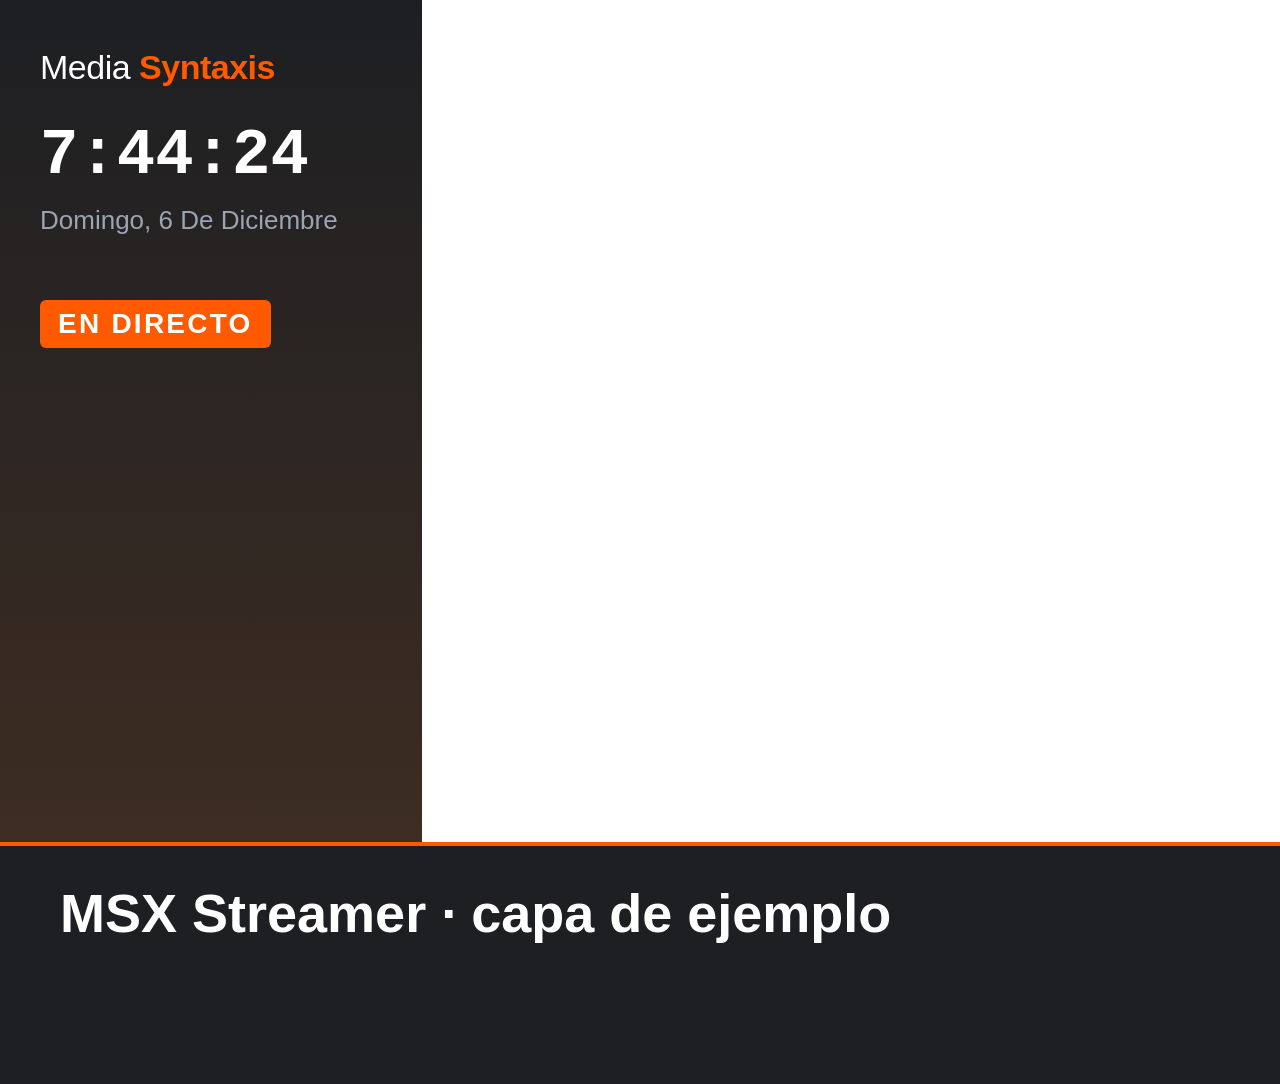
==== streamer/static/capa-ejemplo.html @ 3063beb5 "Fase 2 (0.2.0): composición por flujo con reencuadre y hasta dos capas HTML5 - composiciones (una po" ====
<!doctype html>
<html lang="es"><head><meta charset="utf-8"><title>Capa de ejemplo · MSX Streamer</title>
<!-- Capa HTML5 de ejemplo para probar la composición: L-bar (izquierda y abajo) con reloj y rótulo
     que se desplaza. El fondo es transparente: lo que no se pinta deja ver el vídeo. Pensada para
     el preajuste "L 78 % arriba a la derecha" (vídeo en x=422, y=0, 1498x842). -->
<style>
html,body{margin:0;width:1920px;height:1080px;background:transparent;overflow:hidden;font-family:Montserrat,"Helvetica Neue",Arial,sans-serif}
#izq{position:absolute;left:0;top:0;width:422px;height:842px;background:linear-gradient(180deg,rgba(15,17,21,.94),rgba(40,22,10,.9))}
#marca{position:absolute;left:40px;top:48px;color:#fff;font-size:34px;letter-spacing:-.5px}
#marca b{color:#FF5A00}
#reloj{position:absolute;left:40px;top:120px;color:#fff;font:600 64px "JetBrains Mono",Menlo,monospace}
#fecha{position:absolute;left:40px;top:205px;color:#9aa4b5;font-size:26px;text-transform:capitalize}
#vivo{position:absolute;left:40px;top:300px;padding:8px 18px;background:#FF5A00;color:#fff;font-weight:800;font-size:28px;border-radius:6px;letter-spacing:.08em}
#abajo{position:absolute;left:0;top:842px;width:1920px;height:238px;background:rgba(15,17,21,.94);border-top:4px solid #FF5A00}
#titulo{position:absolute;left:60px;top:36px;color:#fff;font-size:54px;font-weight:800}
#cinta{position:absolute;top:150px;white-space:nowrap;color:#e6e9ef;font-size:40px;will-change:transform}
</style></head>
<body>
<div id="izq"><div id="marca">Media <b>Syntaxis</b></div><div id="reloj"></div><div id="fecha"></div><div id="vivo">EN DIRECTO</div></div>
<div id="abajo"><div id="titulo">MSX Streamer · capa de ejemplo</div>
<div id="cinta">Composición en el Z8 · vídeo reencuadrado + capa HTML5 con transparencia · codificado con NVENC · &nbsp;&nbsp;&nbsp; Composición en el Z8 · vídeo reencuadrado + capa HTML5 con transparencia · codificado con NVENC ·</div></div>
<script>
const reloj = document.getElementById("reloj"), fecha = document.getElementById("fecha"), cinta = document.getElementById("cinta");
let x = 1920;
function paso() {
  const d = new Date();
  reloj.textContent = d.toLocaleTimeString("es-ES");
  fecha.textContent = d.toLocaleDateString("es-ES", {weekday: "long", day: "numeric", month: "long"});
  x -= 3; if (x < -cinta.offsetWidth / 2) x = 0;
  cinta.style.transform = `translateX(${x}px)`;
  requestAnimationFrame(paso);
}
requestAnimationFrame(paso);
</script>
</body></html>
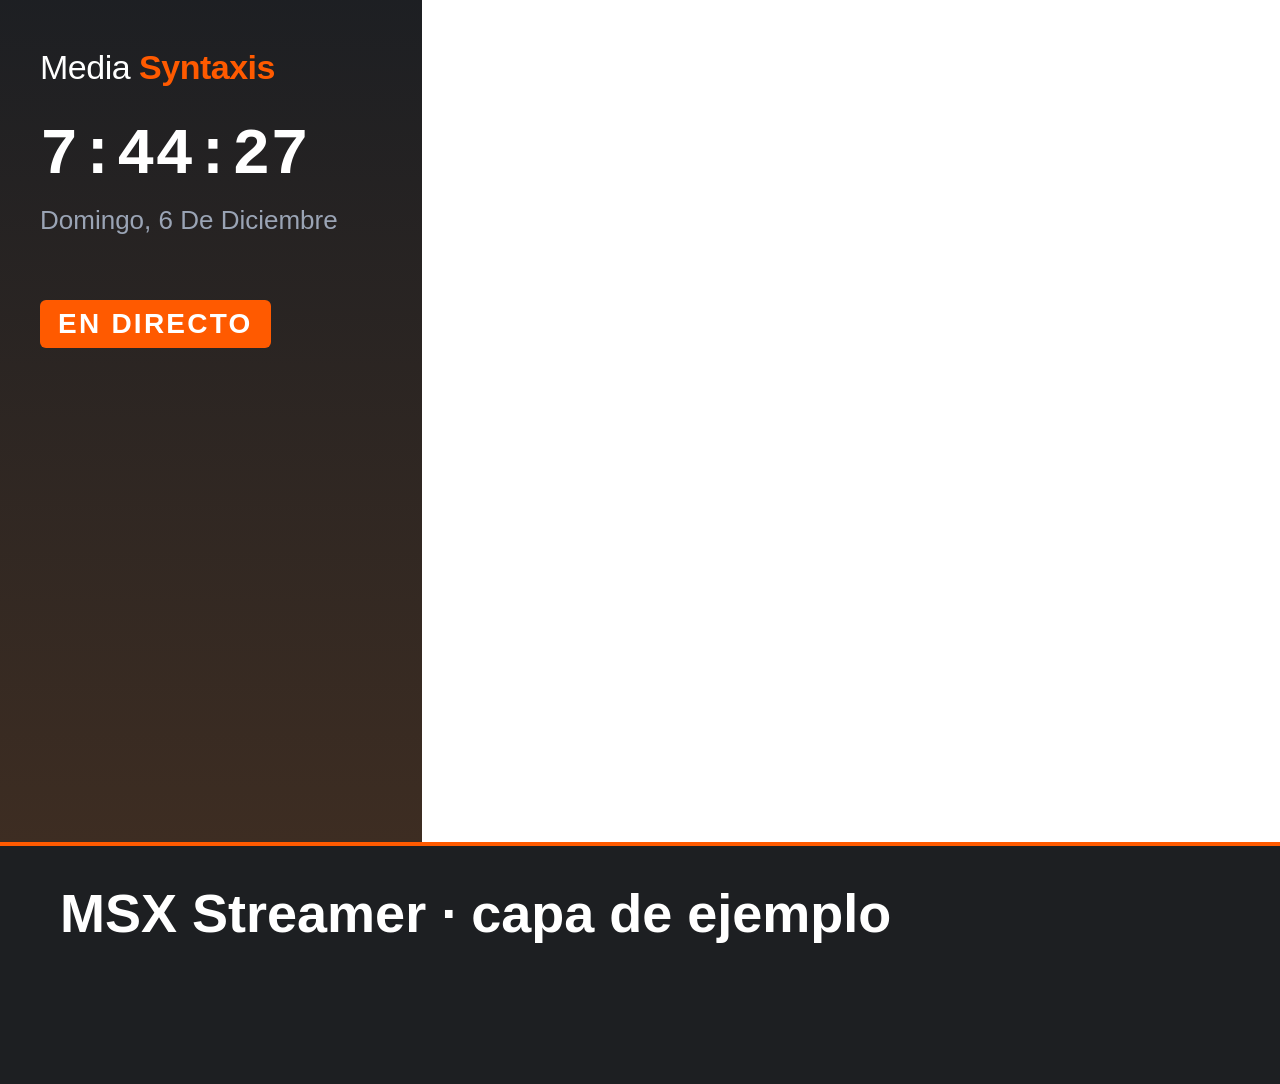
==== commit 6bb7f5ab: "Nombre público EZC80 en lugar de Z8 en los textos que se ven en pantalla Co-Authored-By: Claude Opus" ====
--- a/streamer/static/capa-ejemplo.html
+++ b/streamer/static/capa-ejemplo.html
@@ -18,7 +18,7 @@
 <body>
 <div id="izq"><div id="marca">Media <b>Syntaxis</b></div><div id="reloj"></div><div id="fecha"></div><div id="vivo">EN DIRECTO</div></div>
 <div id="abajo"><div id="titulo">MSX Streamer · capa de ejemplo</div>
-<div id="cinta">Composición en el Z8 · vídeo reencuadrado + capa HTML5 con transparencia · codificado con NVENC · &nbsp;&nbsp;&nbsp; Composición en el Z8 · vídeo reencuadrado + capa HTML5 con transparencia · codificado con NVENC ·</div></div>
+<div id="cinta">Composición en el EZC80 · vídeo reencuadrado + capa HTML5 con transparencia · codificado con NVENC · &nbsp;&nbsp;&nbsp; Composición en el EZC80 · vídeo reencuadrado + capa HTML5 con transparencia · codificado con NVENC ·</div></div>
 <script>
 const reloj = document.getElementById("reloj"), fecha = document.getElementById("fecha"), cinta = document.getElementById("cinta");
 let x = 1920;
